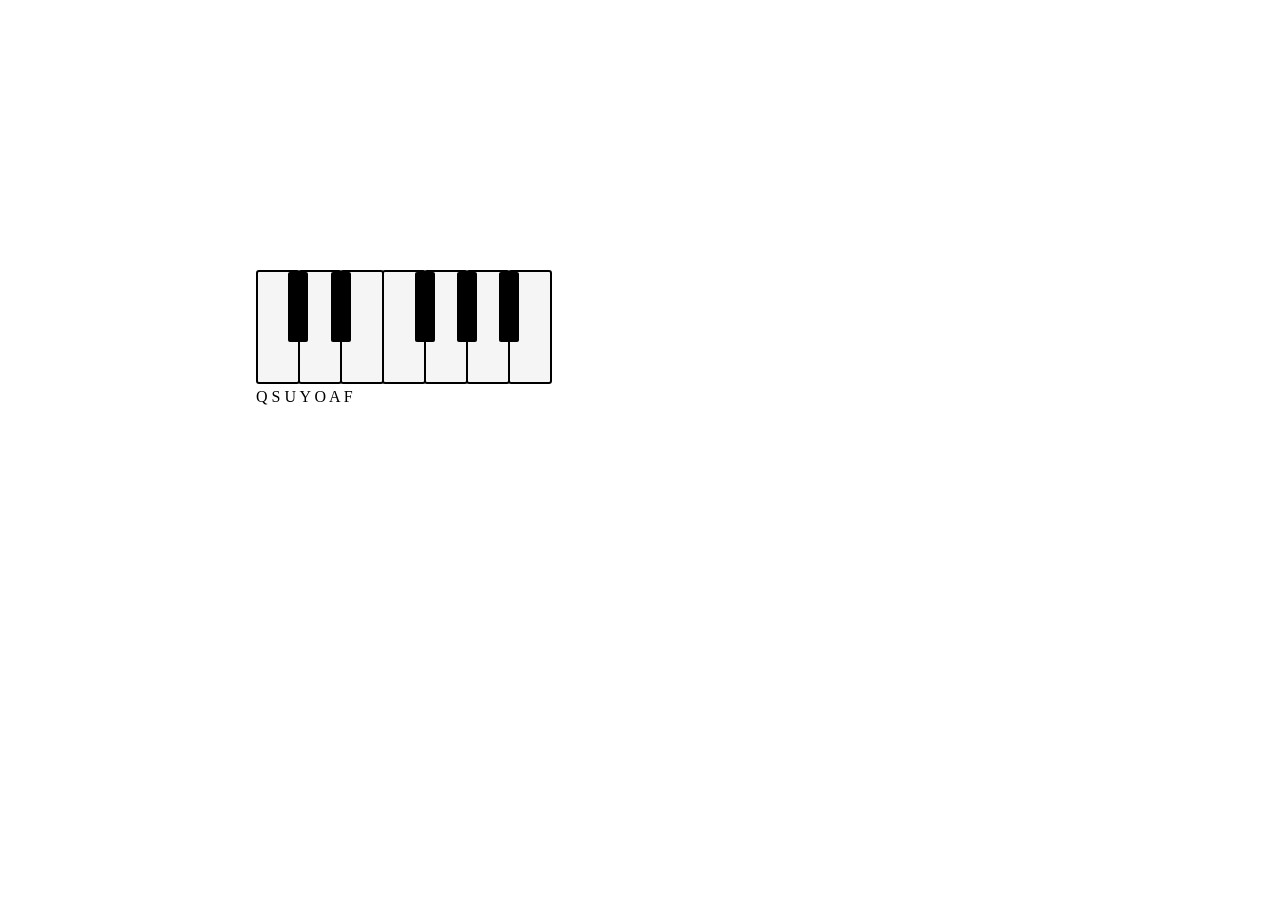
==== Piano/index.html @ 216da4f0 "первая октава пианино" ====
<!DOCTYPE html>
<html lang="en">
<head>
  <meta charset="UTF-8">
  <title>Piano for the soul</title>
  <link type="text/css" href="css/pianoStyle.css" rel="stylesheet">
</head>
<body>
  <div class="piano_block">
    <div class="first_octave">
      <div id = "dNote" class="white_key do"></div>
      <div class="black_key do_diez"></div>
      <div class="white_key re"></div>
      <div class="black_key re_diez"></div>
      <div class="white_key mi"></div>
      <div class="white_key fa"></div>
      <div class="black_key fa_diez"></div>
      <div class="white_key sol"></div>
      <div class="black_key sol_diez"></div>
      <div class="white_key lya"></div>
      <div class="black_key lya_diez"></div>
      <div class="white_key si"></div>
    </div>
    <div>Q S U Y O A F</div>
  </div>
  <script src="js/nameKey.js"></script>
  <script src="js/main.js"></script>
</body>
</html>
---- Piano/css/pianoStyle.css ----
body
{
    margin: 0;
    padding: 0;
}

.piano_block
{
    position: absolute;
    left: 20%;
    top: 30%;
}

.first_octave
{
    margin: 0 auto;
    position: relative;
}

.white_key
{
    background-color: whitesmoke;
    border: 2px solid black;
    border-radius: 3px;
    width: 40px;
    height: 110px;
    display: inline-block;
    position: relative;
    margin-right: -16px;
}

.black_key
{
    background-color: black;
    border-radius: 2px;
    width: 20px;
    height: 70px;
    display: inline-block;
    position: relative;
    z-index: 3;
    bottom: 42px;
}

.do
{
}

.do_diez
{

}

.re
{
    right: 14px;
}

.re_diez
{
    right: 13px;
}

.mi
{
    right: 28px;
}

.fa
{
    right: 18px;
}

.fa_diez
{
    right: 17px;
}

.sol
{
    right: 32px;
}

.sol_diez
{
    right: 31px;
}

.lya
{
    right: 46px;
}

.lya_diez
{
    right: 45px;
}

.si
{
    right: 60px;
}
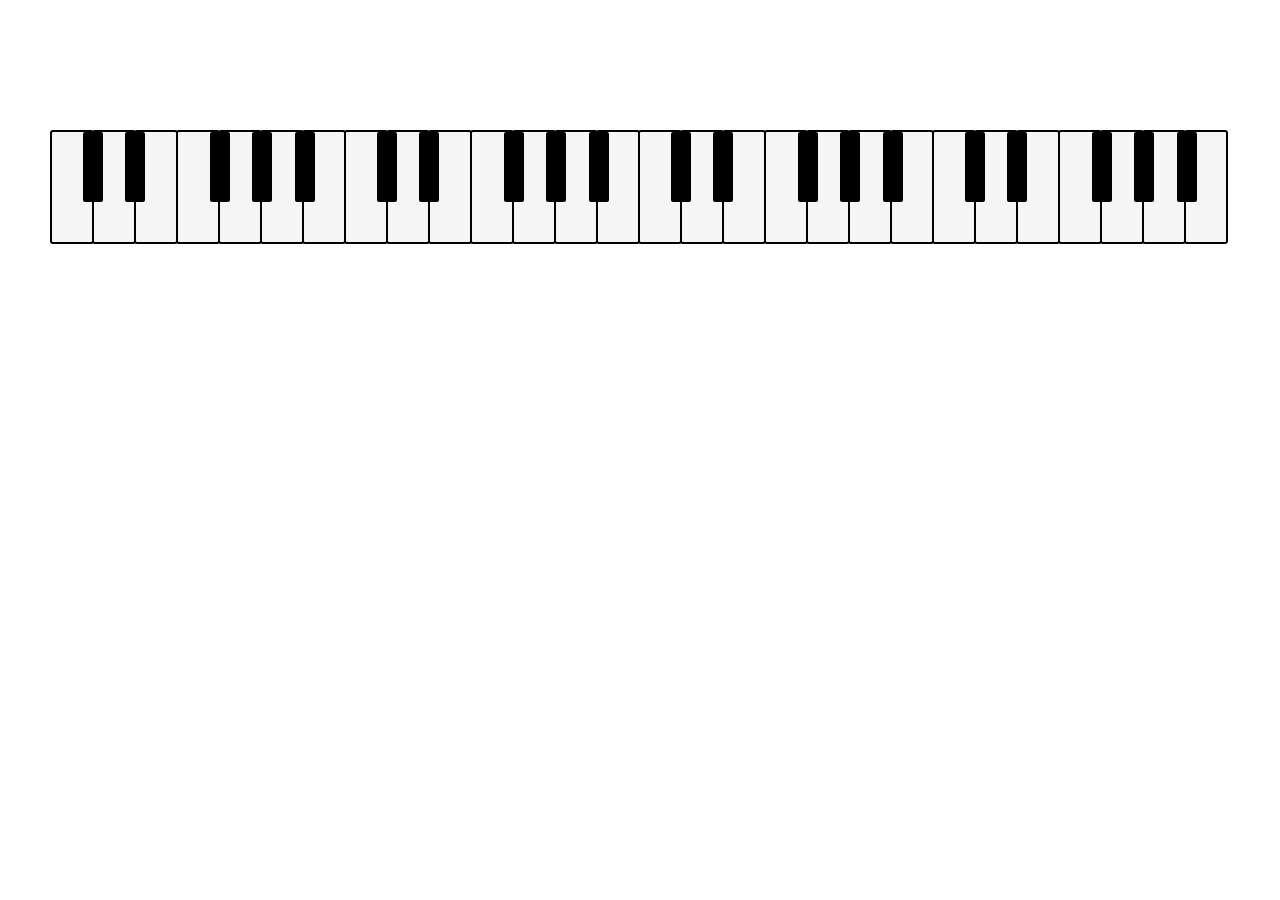
==== commit 08289c9c: "первый черновой вариант пианинки" ====
--- a/Piano/index.html
+++ b/Piano/index.html
@@ -6,23 +6,65 @@
   <link type="text/css" href="css/pianoStyle.css" rel="stylesheet">
 </head>
 <body>
-  <div class="piano_block">
-    <div class="first_octave">
-      <div id = "dNote" class="white_key do"></div>
-      <div class="black_key do_diez"></div>
-      <div class="white_key re"></div>
-      <div class="black_key re_diez"></div>
-      <div class="white_key mi"></div>
-      <div class="white_key fa"></div>
-      <div class="black_key fa_diez"></div>
-      <div class="white_key sol"></div>
-      <div class="black_key sol_diez"></div>
-      <div class="white_key lya"></div>
-      <div class="black_key lya_diez"></div>
-      <div class="white_key si"></div>
+  <div id="piano" class="piano_block">
+    <div class="big_octave">
+      <div data-keycode="53" data-sound="Notes/C1_Большая/C1_Do.wav" class="white_key do"></div>
+      <div data-keycode="54" data-sound="Notes/C1_Большая/C1_Re.wav" class="white_key"></div>
+      <div data-keycode="55" data-sound="Notes/C1_Большая/C1_Mi.wav" class="white_key"></div>
+      <div data-keycode="56" data-sound="Notes/C1_Большая/C1_Fa.wav" class="white_key"></div>
+      <div data-keycode="57" data-sound="Notes/C1_Большая/C1_Sol.wav" class="white_key"></div>
+      <div data-keycode="48" data-sound="Notes/C1_Большая/C1_Lya.wav" class="white_key"></div>
+      <div data-keycode="189" data-sound="Notes/C1_Большая/C1_Si.wav" class="white_key"></div>
+      <div data-keycode="187" data-sound="Notes/C1_Большая/C1_DoDiez.wav" class="black_key"></div>
+      <div data-keycode="" data-sound="Notes/C1_Большая/C1_ReDiez.wav" class="black_key re_diez"></div>
+      <div data-keycode="" data-sound="Notes/C1_Большая/C1_FaDiez.wav" class="black_key fa_diez"></div>
+      <div data-keycode="" data-sound="Notes/C1_Большая/C1_SolDiez.wav" class="black_key sol_diez"></div>
+      <div data-keycode="" data-sound="Notes/C1_Большая/C1_LyaDiez.wav" class="black_key"></div>
     </div>
-    <div>Q S U Y O A F</div>
+    <div class="small_octave">
+      <div data-keycode="67" data-sound="Notes/C2_Малая/C2_Do.wav" class="white_key do"></div>
+      <div data-keycode="86" data-sound="Notes/C2_Малая/C2_Re.wav" class="white_key"></div>
+      <div data-keycode="66" data-sound="Notes/C2_Малая/C2_Mi.wav" class="white_key"></div>
+      <div data-keycode="78" data-sound="Notes/C2_Малая/C2_Fa.wav" class="white_key"></div>
+      <div data-keycode="77" data-sound="Notes/C2_Малая/C2_Sol.wav" class="white_key"></div>
+      <div data-keycode="188" data-sound="Notes/C2_Малая/C2_Lya.wav" class="white_key"></div>
+      <div data-keycode="190" data-sound="Notes/C2_Малая/C2_Si.wav" class="white_key"></div>
+      <div data-keycode="191" data-sound="Notes/C2_Малая/C2_DoDiez.wav" class="black_key"></div>
+      <div data-keycode="49" data-sound="Notes/C2_Малая/C2_ReDiez.wav" class="black_key re_diez"></div>
+      <div data-keycode="50" data-sound="Notes/C2_Малая/C2_FaDiez.wav" class="black_key fa_diez"></div>
+      <div data-keycode="51" data-sound="Notes/C2_Малая/C2_SolDiez.wav" class="black_key sol_diez"></div>
+      <div data-keycode="52" data-sound="Notes/C2_Малая/C2_LyaDiez.wav" class="black_key"></div>
+    </div>
+    <div id="firstOctave" class="first_octave">
+      <div id="dNote" data-keycode="81" data-sound="Notes/C3_Первая/C3_Do.wav" class="white_key do"></div>
+      <div id="reNote" data-keycode="87" data-sound="Notes/C3_Первая/C3_Re.wav" class="white_key"></div>
+      <div id="miNote" data-keycode="69" data-sound="Notes/C3_Первая/C3_Mi.wav" class="white_key"></div>
+      <div id="faNote" data-keycode="82" data-sound="Notes/C3_Первая/C3_Fa.wav" class="white_key"></div>
+      <div id="solNote" data-keycode="84" data-sound="Notes/C3_Первая/C3_Sol.wav" class="white_key"></div>
+      <div id="lyaNote" data-keycode="89" data-sound="Notes/C3_Первая/C3_Lya.wav" class="white_key"></div>
+      <div id="siNote" data-keycode="85" data-sound="Notes/C3_Первая/C3_Si.wav" class="white_key"></div>
+      <div id="doDiezNote" data-keycode="73" data-sound="Notes/C3_Первая/C3_DoDiez.wav" class="black_key"></div>
+      <div id="reDiezNote" data-keycode="79" data-sound="Notes/C3_Первая/C3_ReDiez.wav" class="black_key re_diez"></div>
+      <div id="faDiezNote" data-keycode="80" data-sound="Notes/C3_Первая/C3_FaDiez.wav" class="black_key fa_diez"></div>
+      <div id="solDiezNote" data-keycode="219" data-sound="Notes/C3_Первая/C3_SolDiez.wav" class="black_key sol_diez"></div>
+      <div id="lyaDiezNote" data-keycode="221" data-sound="Notes/C3_Первая/C3_LyaDiez.wav" class="black_key"></div>
+    </div>
+    <div id="secondOctave" class="second_octave">
+      <div data-keycode="65" data-sound="Notes/C4_Вторая/C4_Do.wav" class="white_key do"></div>
+      <div data-keycode="83" data-sound="Notes/C4_Вторая/C4_Re.wav" class="white_key"></div>
+      <div data-keycode="68" data-sound="Notes/C4_Вторая/C4_Mi.wav" class="white_key"></div>
+      <div data-keycode="70" data-sound="Notes/C4_Вторая/C4_Fa.wav" class="white_key"></div>
+      <div data-keycode="71" data-sound="Notes/C4_Вторая/C4_Sol.wav" class="white_key"></div>
+      <div data-keycode="72" data-sound="Notes/C4_Вторая/C4_Lya.wav" class="white_key"></div>
+      <div data-keycode="74" data-sound="Notes/C4_Вторая/C4_Si.wav" class="white_key"></div>
+      <div data-keycode="75" data-sound="Notes/C4_Вторая/C4_DoDiez.wav" class="black_key"></div>
+      <div data-keycode="76" data-sound="Notes/C4_Вторая/C4_ReDiez.wav" class="black_key re_diez"></div>
+      <div data-keycode="186" data-sound="Notes/C4_Вторая/C4_FaDiez.wav" class="black_key fa_diez"></div>
+      <div data-keycode="90" data-sound="Notes/C4_Вторая/C4_SolDiez.wav" class="black_key sol_diez"></div>
+      <div data-keycode="88" data-sound="Notes/C4_Вторая/C4_LyaDiez.wav" class="black_key"></div>
+    </div>
   </div>
+  <script src="js/jquery-3.2.1.js"></script>
   <script src="js/nameKey.js"></script>
   <script src="js/main.js"></script>
 </body>
--- a/Piano/css/pianoStyle.css
+++ b/Piano/css/pianoStyle.css
@@ -6,16 +6,40 @@
 
 .piano_block
 {
-    position: absolute;
-    left: 20%;
-    top: 30%;
+    position: relative;
+    top: 130px;
+    left: 50px;
+}
+
+.big_octave
+{
+    float: left;
+}
+
+.small_octave
+{
+    position: relative;
+    right: 261px;
 }
 
 .first_octave
 {
     margin: 0 auto;
     position: relative;
+    left: 588px;
+    bottom: 118px;
+    /*right: 261px; */
 }
+
+.second_octave
+{
+    z-index: 1;
+    position: relative;
+    left: 882px;
+    bottom: 236px;
+
+}
+
 
 .white_key
 {
@@ -26,7 +50,7 @@
     height: 110px;
     display: inline-block;
     position: relative;
-    margin-right: -16px;
+    margin-right: -6px;
 }
 
 .black_key
@@ -37,8 +61,10 @@
     height: 70px;
     display: inline-block;
     position: relative;
-    z-index: 3;
+    z-index: 1;
     bottom: 42px;
+    right: 261px;
+    margin-right: 29px;
 }
 
 .do
@@ -57,7 +83,7 @@
 
 .re_diez
 {
-    right: 13px;
+    right: 272px;
 }
 
 .mi
@@ -72,7 +98,7 @@
 
 .fa_diez
 {
-    right: 17px;
+    right: 240px;
 }
 
 .sol
@@ -82,7 +108,7 @@
 
 .sol_diez
 {
-    right: 31px;
+    right: 251px;
 }
 
 .lya
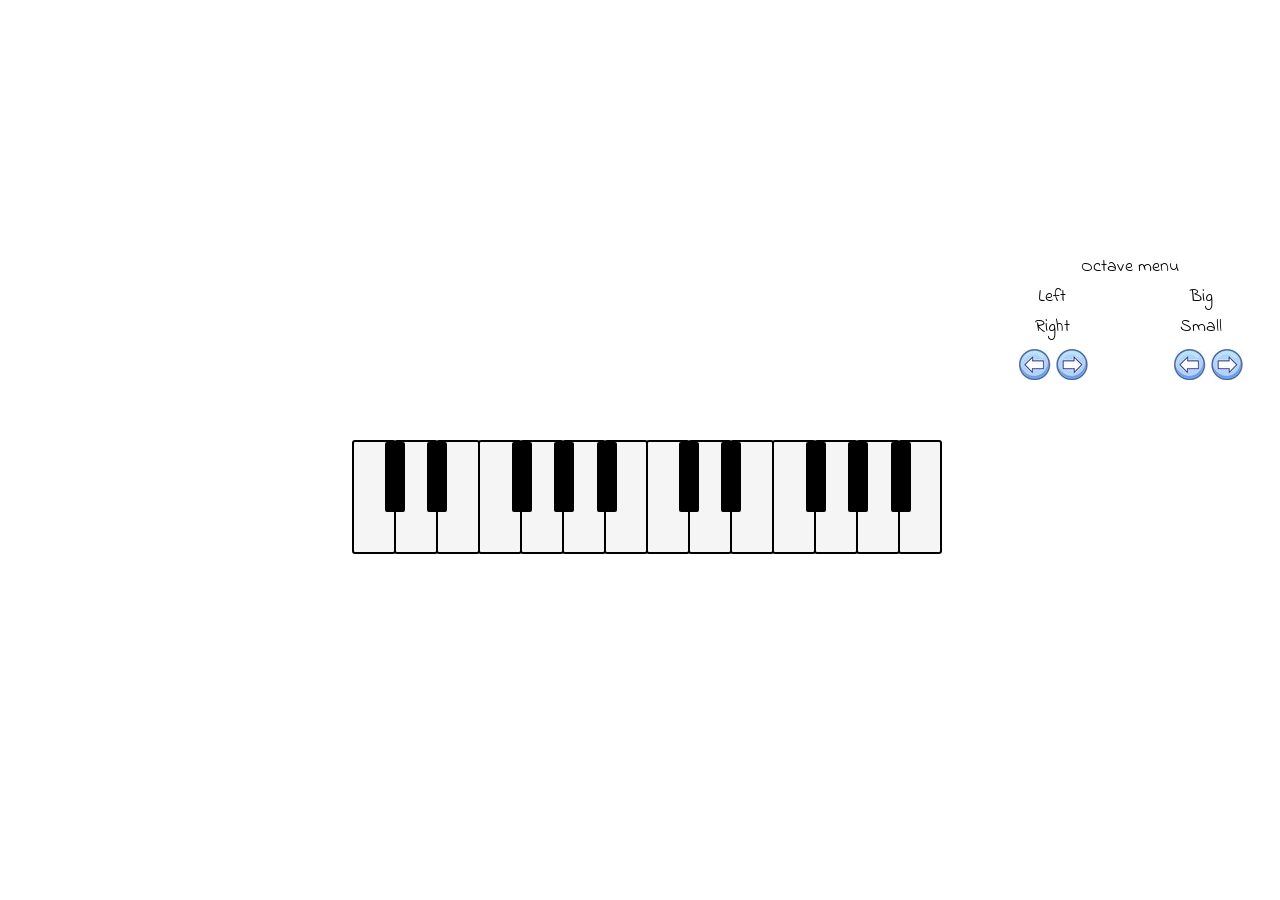
==== commit e9075582: "Меню октав" ====
--- a/Piano/index.html
+++ b/Piano/index.html
@@ -3,65 +3,110 @@
 <head>
   <meta charset="UTF-8">
   <title>Piano for the soul</title>
+  <link href="https://fonts.googleapis.com/css?family=Indie+Flower" rel="stylesheet">
   <link type="text/css" href="css/pianoStyle.css" rel="stylesheet">
 </head>
 <body>
-  <div id="piano" class="piano_block">
-    <div class="big_octave">
-      <div data-keycode="53" data-sound="Notes/C1_Большая/C1_Do.wav" class="white_key do"></div>
-      <div data-keycode="54" data-sound="Notes/C1_Большая/C1_Re.wav" class="white_key"></div>
-      <div data-keycode="55" data-sound="Notes/C1_Большая/C1_Mi.wav" class="white_key"></div>
-      <div data-keycode="56" data-sound="Notes/C1_Большая/C1_Fa.wav" class="white_key"></div>
-      <div data-keycode="57" data-sound="Notes/C1_Большая/C1_Sol.wav" class="white_key"></div>
-      <div data-keycode="48" data-sound="Notes/C1_Большая/C1_Lya.wav" class="white_key"></div>
-      <div data-keycode="189" data-sound="Notes/C1_Большая/C1_Si.wav" class="white_key"></div>
-      <div data-keycode="187" data-sound="Notes/C1_Большая/C1_DoDiez.wav" class="black_key"></div>
-      <div data-keycode="" data-sound="Notes/C1_Большая/C1_ReDiez.wav" class="black_key re_diez"></div>
-      <div data-keycode="" data-sound="Notes/C1_Большая/C1_FaDiez.wav" class="black_key fa_diez"></div>
-      <div data-keycode="" data-sound="Notes/C1_Большая/C1_SolDiez.wav" class="black_key sol_diez"></div>
-      <div data-keycode="" data-sound="Notes/C1_Большая/C1_LyaDiez.wav" class="black_key"></div>
+  <div class="container">
+    <div id="piano" class="piano_block">
+      <div class="contr_octave">
+        <div data-keycode="" data-sound="notes/c0_contrOctave/C0_Do.wav" class="white_key do"></div>
+        <div data-keycode="" data-sound="notes/c0_contrOctave/C0_Re.wav" class="white_key"></div>
+        <div data-keycode="" data-sound="notes/c0_contrOctave/C0_Mi.wav" class="white_key"></div>
+        <div data-keycode="" data-sound="notes/c0_contrOctave/C0_Fa.wav" class="white_key"></div>
+        <div data-keycode="" data-sound="notes/c0_contrOctave/C0_Sol.wav" class="white_key"></div>
+        <div data-keycode="" data-sound="notes/c0_contrOctave/C0_Lya.wav" class="white_key"></div>
+        <div data-keycode="" data-sound="notes/c0_contrOctave/C0_Si.wav" class="white_key"></div>
+        <div data-keycode="" data-sound="notes/c0_contrOctave/C0_DoDiez.wav" class="black_key"></div>
+        <div data-keycode="" data-sound="notes/c0_contrOctave/C0_ReDiez.wav" class="black_key re_diez"></div>
+        <div data-keycode="" data-sound="notes/c0_contrOctave/C0_FaDiez.wav" class="black_key fa_diez"></div>
+        <div data-keycode="" data-sound="notes/c0_contrOctave/C0_SolDiez.wav" class="black_key sol_diez"></div>
+        <div data-keycode="" data-sound="notes/c0_contrOctave/C0_LyaDiez.wav" class="black_key"></div>
+      </div>
+      <div class="big_octave active_octave_left">
+        <div data-keycode="81" data-sound="notes/c1_bigOctave/C1_Do.wav" class="white_key do"></div>
+        <div data-keycode="87" data-sound="notes/c1_bigOctave/C1_Re.wav" class="white_key"></div>
+        <div data-keycode="69" data-sound="notes/c1_bigOctave/C1_Mi.wav" class="white_key"></div>
+        <div data-keycode="82" data-sound="notes/c1_bigOctave/C1_Fa.wav" class="white_key"></div>
+        <div data-keycode="84" data-sound="notes/c1_bigOctave/C1_Sol.wav" class="white_key"></div>
+        <div data-keycode="89" data-sound="notes/c1_bigOctave/C1_Lya.wav" class="white_key"></div>
+        <div data-keycode="85" data-sound="notes/c1_bigOctave/C1_Si.wav" class="white_key"></div>
+        <div data-keycode="73" data-sound="notes/c1_bigOctave/C1_DoDiez.wav" class="black_key"></div>
+        <div data-keycode="79" data-sound="notes/c1_bigOctave/C1_ReDiez.wav" class="black_key re_diez"></div>
+        <div data-keycode="80" data-sound="notes/c1_bigOctave/C1_FaDiez.wav" class="black_key fa_diez"></div>
+        <div data-keycode="219" data-sound="notes/c1_bigOctave/C1_SolDiez.wav" class="black_key sol_diez"></div>
+        <div data-keycode="221" data-sound="notes/c1_bigOctave/C1_LyaDiez.wav" class="black_key"></div>
+      </div>
+      <div class="small_octave active_octave_right">
+        <div data-keycode="67" data-sound="notes/c2_smallOctave/C2_Do.wav" class="white_key do"></div>
+        <div data-keycode="86" data-sound="notes/c2_smallOctave/C2_Re.wav" class="white_key"></div>
+        <div data-keycode="66" data-sound="notes/c2_smallOctave/C2_Mi.wav" class="white_key"></div>
+        <div data-keycode="78" data-sound="notes/c2_smallOctave/C2_Fa.wav" class="white_key"></div>
+        <div data-keycode="77" data-sound="notes/c2_smallOctave/C2_Sol.wav" class="white_key"></div>
+        <div data-keycode="188" data-sound="notes/c2_smallOctave/C2_Lya.wav" class="white_key"></div>
+        <div data-keycode="190" data-sound="notes/c2_smallOctave/C2_Si.wav" class="white_key"></div>
+        <div data-keycode="191" data-sound="notes/c2_smallOctave/C2_DoDiez.wav" class="black_key"></div>
+        <div data-keycode="49" data-sound="notes/c2_smallOctave/C2_ReDiez.wav" class="black_key re_diez"></div>
+        <div data-keycode="50" data-sound="notes/c2_smallOctave/C2_FaDiez.wav" class="black_key fa_diez"></div>
+        <div data-keycode="51" data-sound="notes/c2_smallOctave/C2_SolDiez.wav" class="black_key sol_diez"></div>
+        <div data-keycode="52" data-sound="notes/c2_smallOctave/C2_LyaDiez.wav" class="black_key"></div>
+      </div>
+      <div id="firstOctave" class="first_octave">
+        <div id="dNote" data-keycode="" data-sound="notes/c3_firstOctave/C3_Do.wav" class="white_key do"></div>
+        <div id="reNote" data-keycode="" data-sound="notes/c3_firstOctave/C3_Re.wav" class="white_key"></div>
+        <div id="miNote" data-keycode="" data-sound="notes/c3_firstOctave/C3_Mi.wav" class="white_key"></div>
+        <div id="faNote" data-keycode="" data-sound="notes/c3_firstOctave/C3_Fa.wav" class="white_key"></div>
+        <div id="solNote" data-keycode="" data-sound="notes/c3_firstOctave/C3_Sol.wav" class="white_key"></div>
+        <div id="lyaNote" data-keycode="" data-sound="notes/c3_firstOctave/C3_Lya.wav" class="white_key"></div>
+        <div id="siNote" data-keycode="" data-sound="notes/c3_firstOctave/C3_Si.wav" class="white_key"></div>
+        <div id="doDiezNote" data-keycode="" data-sound="notes/c3_firstOctave/C3_DoDiez.wav" class="black_key"></div>
+        <div id="reDiezNote" data-keycode="" data-sound="notes/c3_firstOctave/C3_ReDiez.wav" class="black_key re_diez"></div>
+        <div id="faDiezNote" data-keycode="" data-sound="notes/c3_firstOctave/C3_FaDiez.wav" class="black_key fa_diez"></div>
+        <div id="solDiezNote" data-keycode="" data-sound="notes/c3_firstOctave/C3_SolDiez.wav" class="black_key sol_diez"></div>
+        <div id="lyaDiezNote" data-keycode="" data-sound="notes/c3_firstOctave/C3_LyaDiez.wav" class="black_key"></div>
+      </div>
+      <div id="secondOctave" class="second_octave">
+        <div data-keycode="" data-sound="notes/c4_secondOctave/C4_Do.wav" class="white_key do"></div>
+        <div data-keycode="" data-sound="notes/c4_secondOctave/C4_Re.wav" class="white_key"></div>
+        <div data-keycode="" data-sound="notes/c4_secondOctave/C4_Mi.wav" class="white_key"></div>
+        <div data-keycode="" data-sound="notes/c4_secondOctave/C4_Fa.wav" class="white_key"></div>
+        <div data-keycode="" data-sound="notes/c4_secondOctave/C4_Sol.wav" class="white_key"></div>
+        <div data-keycode="" data-sound="notes/c4_secondOctave/C4_Lya.wav" class="white_key"></div>
+        <div data-keycode="" data-sound="notes/c4_secondOctave/C4_Si.wav" class="white_key"></div>
+        <div data-keycode="" data-sound="notes/c4_secondOctave/C4_DoDiez.wav" class="black_key"></div>
+        <div data-keycode="" data-sound="notes/c4_secondOctave/C4_ReDiez.wav" class="black_key re_diez"></div>
+        <div data-keycode="" data-sound="notes/c4_secondOctave/C4_FaDiez.wav" class="black_key fa_diez"></div>
+        <div data-keycode="" data-sound="notes/c4_secondOctave/C4_SolDiez.wav" class="black_key sol_diez"></div>
+        <div data-keycode="" data-sound="notes/c4_secondOctave/C4_LyaDiez.wav" class="black_key"></div>
+      </div>
     </div>
-    <div class="small_octave">
-      <div data-keycode="67" data-sound="Notes/C2_Малая/C2_Do.wav" class="white_key do"></div>
-      <div data-keycode="86" data-sound="Notes/C2_Малая/C2_Re.wav" class="white_key"></div>
-      <div data-keycode="66" data-sound="Notes/C2_Малая/C2_Mi.wav" class="white_key"></div>
-      <div data-keycode="78" data-sound="Notes/C2_Малая/C2_Fa.wav" class="white_key"></div>
-      <div data-keycode="77" data-sound="Notes/C2_Малая/C2_Sol.wav" class="white_key"></div>
-      <div data-keycode="188" data-sound="Notes/C2_Малая/C2_Lya.wav" class="white_key"></div>
-      <div data-keycode="190" data-sound="Notes/C2_Малая/C2_Si.wav" class="white_key"></div>
-      <div data-keycode="191" data-sound="Notes/C2_Малая/C2_DoDiez.wav" class="black_key"></div>
-      <div data-keycode="49" data-sound="Notes/C2_Малая/C2_ReDiez.wav" class="black_key re_diez"></div>
-      <div data-keycode="50" data-sound="Notes/C2_Малая/C2_FaDiez.wav" class="black_key fa_diez"></div>
-      <div data-keycode="51" data-sound="Notes/C2_Малая/C2_SolDiez.wav" class="black_key sol_diez"></div>
-      <div data-keycode="52" data-sound="Notes/C2_Малая/C2_LyaDiez.wav" class="black_key"></div>
-    </div>
-    <div id="firstOctave" class="first_octave">
-      <div id="dNote" data-keycode="81" data-sound="Notes/C3_Первая/C3_Do.wav" class="white_key do"></div>
-      <div id="reNote" data-keycode="87" data-sound="Notes/C3_Первая/C3_Re.wav" class="white_key"></div>
-      <div id="miNote" data-keycode="69" data-sound="Notes/C3_Первая/C3_Mi.wav" class="white_key"></div>
-      <div id="faNote" data-keycode="82" data-sound="Notes/C3_Первая/C3_Fa.wav" class="white_key"></div>
-      <div id="solNote" data-keycode="84" data-sound="Notes/C3_Первая/C3_Sol.wav" class="white_key"></div>
-      <div id="lyaNote" data-keycode="89" data-sound="Notes/C3_Первая/C3_Lya.wav" class="white_key"></div>
-      <div id="siNote" data-keycode="85" data-sound="Notes/C3_Первая/C3_Si.wav" class="white_key"></div>
-      <div id="doDiezNote" data-keycode="73" data-sound="Notes/C3_Первая/C3_DoDiez.wav" class="black_key"></div>
-      <div id="reDiezNote" data-keycode="79" data-sound="Notes/C3_Первая/C3_ReDiez.wav" class="black_key re_diez"></div>
-      <div id="faDiezNote" data-keycode="80" data-sound="Notes/C3_Первая/C3_FaDiez.wav" class="black_key fa_diez"></div>
-      <div id="solDiezNote" data-keycode="219" data-sound="Notes/C3_Первая/C3_SolDiez.wav" class="black_key sol_diez"></div>
-      <div id="lyaDiezNote" data-keycode="221" data-sound="Notes/C3_Первая/C3_LyaDiez.wav" class="black_key"></div>
-    </div>
-    <div id="secondOctave" class="second_octave">
-      <div data-keycode="65" data-sound="Notes/C4_Вторая/C4_Do.wav" class="white_key do"></div>
-      <div data-keycode="83" data-sound="Notes/C4_Вторая/C4_Re.wav" class="white_key"></div>
-      <div data-keycode="68" data-sound="Notes/C4_Вторая/C4_Mi.wav" class="white_key"></div>
-      <div data-keycode="70" data-sound="Notes/C4_Вторая/C4_Fa.wav" class="white_key"></div>
-      <div data-keycode="71" data-sound="Notes/C4_Вторая/C4_Sol.wav" class="white_key"></div>
-      <div data-keycode="72" data-sound="Notes/C4_Вторая/C4_Lya.wav" class="white_key"></div>
-      <div data-keycode="74" data-sound="Notes/C4_Вторая/C4_Si.wav" class="white_key"></div>
-      <div data-keycode="75" data-sound="Notes/C4_Вторая/C4_DoDiez.wav" class="black_key"></div>
-      <div data-keycode="76" data-sound="Notes/C4_Вторая/C4_ReDiez.wav" class="black_key re_diez"></div>
-      <div data-keycode="186" data-sound="Notes/C4_Вторая/C4_FaDiez.wav" class="black_key fa_diez"></div>
-      <div data-keycode="90" data-sound="Notes/C4_Вторая/C4_SolDiez.wav" class="black_key sol_diez"></div>
-      <div data-keycode="88" data-sound="Notes/C4_Вторая/C4_LyaDiez.wav" class="black_key"></div>
+    <div class="octave_menu">
+      <p class="name_window">Octave menu</p>
+      <div class="octave_menu_left">
+        <p class="name_direction">Left</p>
+        <p class="name_direction octave_menu_controctave_left">Contr</p>
+        <p class="name_direction octave_menu_big_left">Big</p>
+        <p class="name_direction octave_menu_small_left">Small</p>
+        <p class="name_direction octave_menu_first_left">First</p>
+        <p class="name_direction octave_menu_second_left">Second</p>
+      </div>
+      <div class="octave_menu_right">
+        <p class="name_direction">Right</p>
+        <p class="name_direction octave_menu_controctave_right">Contr</p>
+        <p class="name_direction octave_menu_big_right">Big</p>
+        <p class="name_direction octave_menu_small_right">Small</p>
+        <p class="name_direction octave_menu_first_right">First</p>
+        <p class="name_direction octave_menu_second_right">Second</p>
+      </div>
+      <div class="clear"></div>
+      <div class="button_left_octave">
+        <button id="buttonMenuLeftLoctave" class="button_left_arrow" type="button"></button>
+        <button id="buttonMenuRightLoctave" class="button_right_arrow" type="button"></button>
+      </div>
+      <div class="button_right_octave">
+        <button id="buttonMenuLeftRoctave" class="button_left_arrow" type="button"></button>
+        <button id="buttonMenuRightRoctave" class="button_right_arrow" type="button"></button>
+      </div>
     </div>
   </div>
   <script src="js/jquery-3.2.1.js"></script>
--- a/Piano/css/pianoStyle.css
+++ b/Piano/css/pianoStyle.css
@@ -4,42 +4,72 @@
     padding: 0;
 }
 
+.container
+{
+    max-width: 1300px;
+    width: 100%;
+    margin: 0 auto;
+}
+
 .piano_block
 {
     position: relative;
-    top: 130px;
-    left: 50px;
+    top: 440px;
+    width: 45%;
+    margin: 0 auto;
+}
+
+.contr_octave
+{
+    display: none;
+}
+
+.hidden
+{
+    display: none;
 }
 
 .big_octave
 {
-    float: left;
+    display: none;
 }
 
 .small_octave
 {
-    position: relative;
-    right: 261px;
+    display: none;
 }
 
 .first_octave
 {
-    margin: 0 auto;
+  /*  margin: 0 auto;
     position: relative;
     left: 588px;
+    bottom: 118px; */
+    display: none;
+}
+
+.second_octave
+{
+  /*  z-index: 1;
+    position: relative;
+    left: 882px;
+    bottom: 236px; */
+    display: none;
+}
+
+.active_octave_left
+{
+    display: inline-block;
+}
+
+.active_octave_right
+{
+    display: inline-block;
+    position: relative;
+    left: 294px;
+    z-index: 1;
     bottom: 118px;
-    /*right: 261px; */
-}
-
-.second_octave
-{
-    z-index: 1;
-    position: relative;
-    left: 882px;
-    bottom: 236px;
-
-}
-
+}
 
 .white_key
 {
@@ -66,14 +96,74 @@
     right: 261px;
     margin-right: 29px;
 }
-
-.do
-{
-}
-
-.do_diez
-{
-
+.clear
+{
+    clear: both;
+}
+
+.octave_menu
+{
+    width: 300px;
+    float: right;
+    font-family: 'Indie Flower', cursive;
+    font-size: 18px;
+}
+
+.name_window
+{
+    text-align: center;
+    margin-bottom: 0;
+
+}
+
+.name_direction
+{
+    display: inline-block;
+    width: 48%;
+    text-align: center;
+    margin-top: 4px;
+    margin-bottom: 0;
+}
+
+.octave_menu_controctave_left, .octave_menu_controctave_right,
+.octave_menu_first_left, .octave_menu_first_right,
+.octave_menu_second_left,.octave_menu_second_right, .octave_menu_big_right, .octave_menu_small_left
+{
+    display: none;
+}
+
+.button_left_octave
+{
+    padding-left: 39px;
+    display: inline-block;
+    width: 50%;
+    margin-top: 9px;
+}
+
+.button_right_octave
+{
+    display: inline-block;
+}
+
+.button_left_arrow
+{
+    width: 32px;
+    height: 31px;
+    background: url("../image/arrow.jpeg") no-repeat -4px -7px;
+    border: none;
+    outline: none;
+    cursor: pointer;
+}
+
+.button_right_arrow
+{
+    width: 32px;
+    height: 31px;
+    background: url("../image/arrow.jpeg") no-repeat -44px -7px;
+    border: none;
+    user-select:none;
+    outline: none;
+    cursor: pointer;
 }
 
 .re
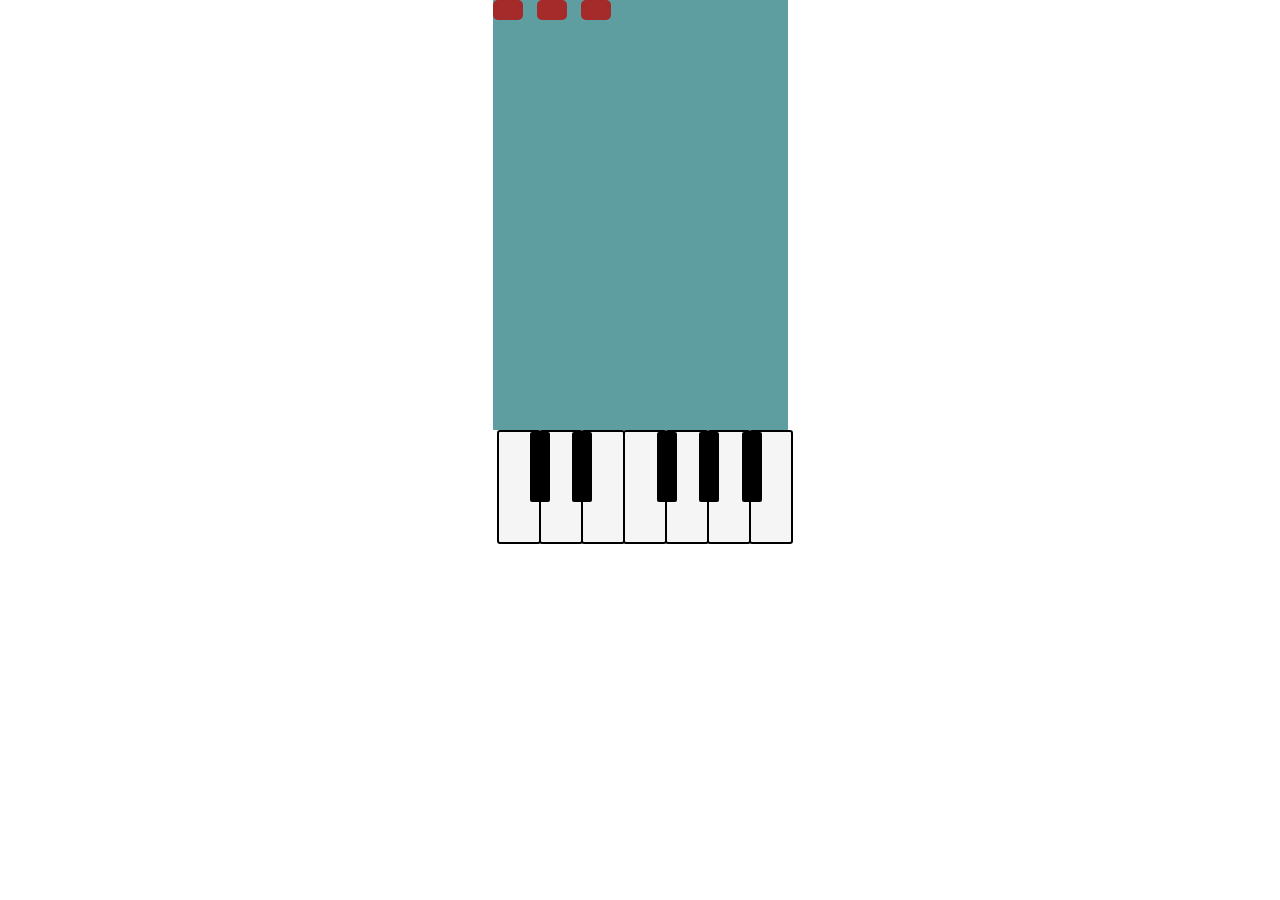
==== commit a85aa136: "update" ====
--- a/Piano/index.html
+++ b/Piano/index.html
@@ -8,6 +8,11 @@
 </head>
 <body>
   <div class="container">
+    <div class="block_for_tips">
+      <div class="tile"></div>
+      <div class="tile tile_re"></div>
+      <div class="tile tile_mi"></div>
+    </div>
     <div id="piano" class="piano_block">
       <div class="contr_octave">
         <div data-keycode="" data-sound="notes/c0_contrOctave/C0_Do.wav" class="white_key do"></div>
@@ -23,7 +28,7 @@
         <div data-keycode="" data-sound="notes/c0_contrOctave/C0_SolDiez.wav" class="black_key sol_diez"></div>
         <div data-keycode="" data-sound="notes/c0_contrOctave/C0_LyaDiez.wav" class="black_key"></div>
       </div>
-      <div class="big_octave active_octave_left">
+      <div class="big_octave">
         <div data-keycode="81" data-sound="notes/c1_bigOctave/C1_Do.wav" class="white_key do"></div>
         <div data-keycode="87" data-sound="notes/c1_bigOctave/C1_Re.wav" class="white_key"></div>
         <div data-keycode="69" data-sound="notes/c1_bigOctave/C1_Mi.wav" class="white_key"></div>
@@ -37,7 +42,7 @@
         <div data-keycode="219" data-sound="notes/c1_bigOctave/C1_SolDiez.wav" class="black_key sol_diez"></div>
         <div data-keycode="221" data-sound="notes/c1_bigOctave/C1_LyaDiez.wav" class="black_key"></div>
       </div>
-      <div class="small_octave active_octave_right">
+      <div class="small_octave">
         <div data-keycode="67" data-sound="notes/c2_smallOctave/C2_Do.wav" class="white_key do"></div>
         <div data-keycode="86" data-sound="notes/c2_smallOctave/C2_Re.wav" class="white_key"></div>
         <div data-keycode="66" data-sound="notes/c2_smallOctave/C2_Mi.wav" class="white_key"></div>
@@ -109,8 +114,8 @@
       </div>
     </div>
   </div>
-  <script src="js/jquery-3.2.1.js"></script>
-  <script src="js/nameKey.js"></script>
-  <script src="js/main.js"></script>
+  <script type="text/javascript" src="js/jquery-3.2.1.js"></script>
+  <script type="text/javascript" src="js/nameKey.js"></script>
+  <script type="text/javascript" src="js/main.js"></script>
 </body>
 </html>
--- a/Piano/css/pianoStyle.css
+++ b/Piano/css/pianoStyle.css
@@ -14,9 +14,10 @@
 .piano_block
 {
     position: relative;
-    top: 440px;
+    /*top: 440px; */
     width: 45%;
     margin: 0 auto;
+    left: 145px;
 }
 
 .contr_octave
@@ -45,7 +46,7 @@
     position: relative;
     left: 588px;
     bottom: 118px; */
-    display: none;
+    display: block;
 }
 
 .second_octave
@@ -55,20 +56,6 @@
     left: 882px;
     bottom: 236px; */
     display: none;
-}
-
-.active_octave_left
-{
-    display: inline-block;
-}
-
-.active_octave_right
-{
-    display: inline-block;
-    position: relative;
-    left: 294px;
-    z-index: 1;
-    bottom: 118px;
 }
 
 .white_key
@@ -101,12 +88,41 @@
     clear: both;
 }
 
+.block_for_tips
+{
+    width: 295px;
+    height: 430px;
+    background-color: cadetblue;
+    margin: 0 auto;
+}
+
+.tile
+{
+    background-color: brown;
+    border-radius: 5px;
+    width: 30px;
+    height: 20px;
+    position: relative;
+    top: 0;
+    display: inline-block;
+}
+
+.tile_re
+{
+    left: 10px;
+}
+.tile_mi
+{
+    left: 20px;
+}
+
 .octave_menu
 {
     width: 300px;
     float: right;
     font-family: 'Indie Flower', cursive;
     font-size: 18px;
+    display: none;
 }
 
 .name_window
